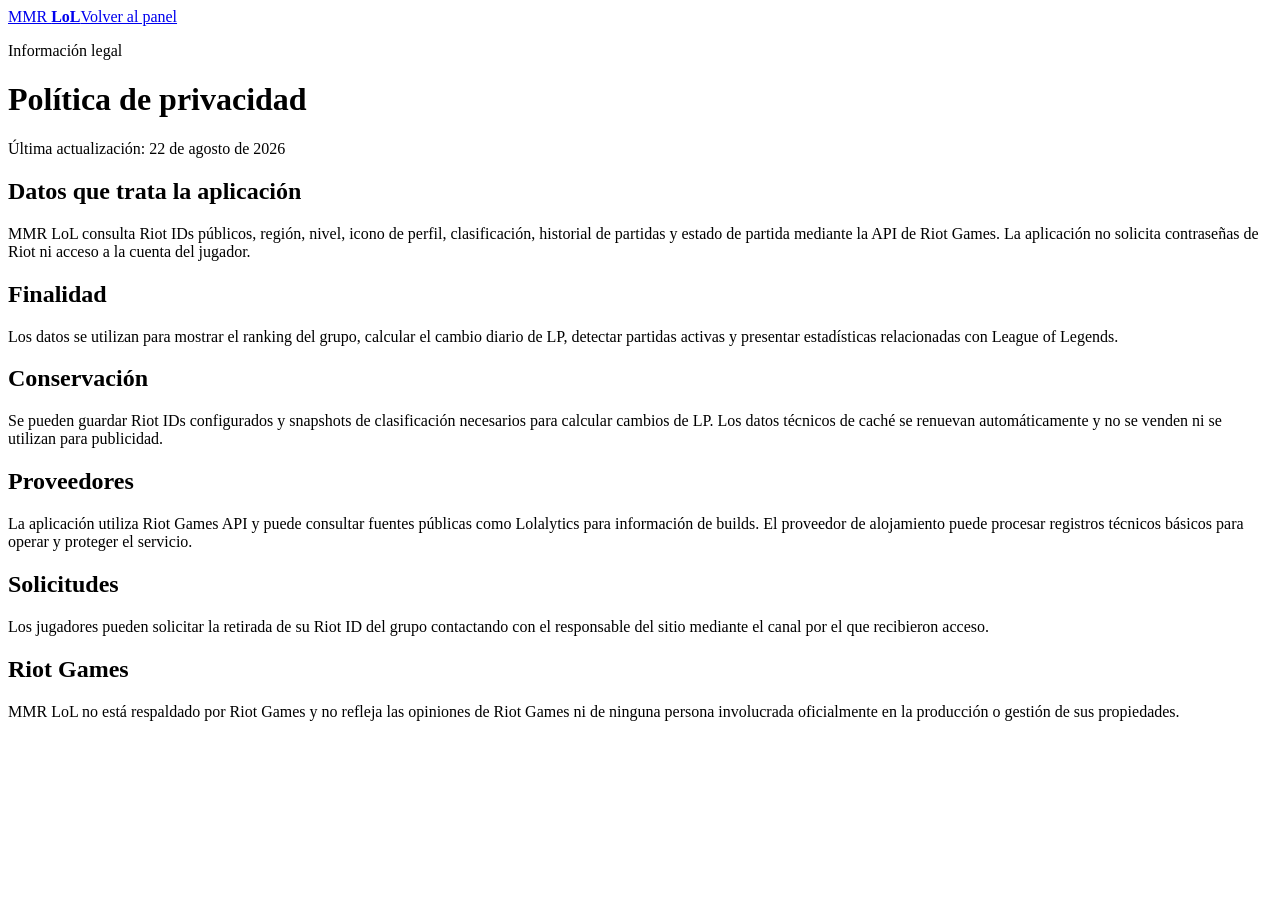
==== src/lolscout/web/static/privacy.html @ c583bbed "Restore centered home with responsive refinements" ====
<!doctype html>
<html lang="es">
  <head>
    <meta charset="utf-8">
    <meta name="viewport" content="width=device-width, initial-scale=1">
    <title>Privacidad · MMR LoL</title>
    <meta name="description" content="Política de privacidad de MMR LoL.">
    <link rel="icon" href="/assets/mmr-logo-app.png">
    <link rel="stylesheet" href="/static/styles.css?v=15">
  </head>
  <body class="legal-page">
    <header class="legal-header"><a class="brand" href="/"><img src="/assets/mmr-logo-app.png" alt=""><span>MMR <b>LoL</b></span></a><a href="/">Volver al panel</a></header>
    <main class="legal-content">
      <p class="eyebrow">Información legal</p>
      <h1>Política de privacidad</h1>
      <p class="legal-date">Última actualización: 22 de agosto de 2026</p>
      <h2>Datos que trata la aplicación</h2>
      <p>MMR LoL consulta Riot IDs públicos, región, nivel, icono de perfil, clasificación, historial de partidas y estado de partida mediante la API de Riot Games. La aplicación no solicita contraseñas de Riot ni acceso a la cuenta del jugador.</p>
      <h2>Finalidad</h2>
      <p>Los datos se utilizan para mostrar el ranking del grupo, calcular el cambio diario de LP, detectar partidas activas y presentar estadísticas relacionadas con League of Legends.</p>
      <h2>Conservación</h2>
      <p>Se pueden guardar Riot IDs configurados y snapshots de clasificación necesarios para calcular cambios de LP. Los datos técnicos de caché se renuevan automáticamente y no se venden ni se utilizan para publicidad.</p>
      <h2>Proveedores</h2>
      <p>La aplicación utiliza Riot Games API y puede consultar fuentes públicas como Lolalytics para información de builds. El proveedor de alojamiento puede procesar registros técnicos básicos para operar y proteger el servicio.</p>
      <h2>Solicitudes</h2>
      <p>Los jugadores pueden solicitar la retirada de su Riot ID del grupo contactando con el responsable del sitio mediante el canal por el que recibieron acceso.</p>
      <h2>Riot Games</h2>
      <p>MMR LoL no está respaldado por Riot Games y no refleja las opiniones de Riot Games ni de ninguna persona involucrada oficialmente en la producción o gestión de sus propiedades.</p>
    </main>
  </body>
</html>
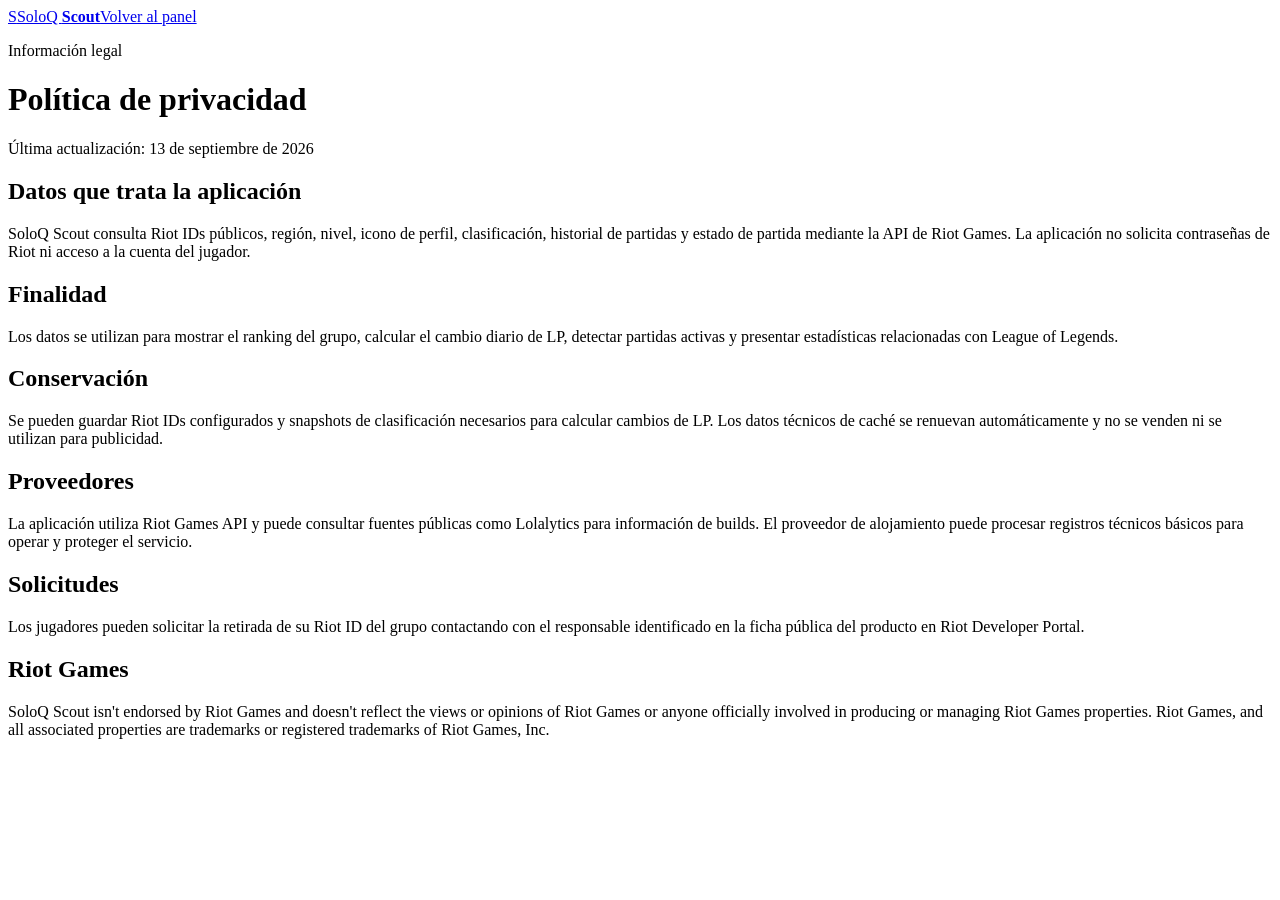
==== commit 4a141752: "Prepare public Riot production application" ====
--- a/src/lolscout/web/static/privacy.html
+++ b/src/lolscout/web/static/privacy.html
@@ -3,19 +3,18 @@
   <head>
     <meta charset="utf-8">
     <meta name="viewport" content="width=device-width, initial-scale=1">
-    <title>Privacidad · MMR LoL</title>
-    <meta name="description" content="Política de privacidad de MMR LoL.">
-    <link rel="icon" href="/assets/mmr-logo-app.png">
-    <link rel="stylesheet" href="/static/styles.css?v=15">
+    <title>Privacidad · SoloQ Scout</title>
+    <meta name="description" content="Política de privacidad de SoloQ Scout.">
+    <link rel="stylesheet" href="/static/styles.css?v=18">
   </head>
   <body class="legal-page">
-    <header class="legal-header"><a class="brand" href="/"><img src="/assets/mmr-logo-app.png" alt=""><span>MMR <b>LoL</b></span></a><a href="/">Volver al panel</a></header>
+    <header class="legal-header"><a class="brand" href="/"><span class="brand-mark" aria-hidden="true">S</span><span>SoloQ <b>Scout</b></span></a><a href="/">Volver al panel</a></header>
     <main class="legal-content">
       <p class="eyebrow">Información legal</p>
       <h1>Política de privacidad</h1>
-      <p class="legal-date">Última actualización: 22 de agosto de 2026</p>
+      <p class="legal-date">Última actualización: 13 de septiembre de 2026</p>
       <h2>Datos que trata la aplicación</h2>
-      <p>MMR LoL consulta Riot IDs públicos, región, nivel, icono de perfil, clasificación, historial de partidas y estado de partida mediante la API de Riot Games. La aplicación no solicita contraseñas de Riot ni acceso a la cuenta del jugador.</p>
+      <p>SoloQ Scout consulta Riot IDs públicos, región, nivel, icono de perfil, clasificación, historial de partidas y estado de partida mediante la API de Riot Games. La aplicación no solicita contraseñas de Riot ni acceso a la cuenta del jugador.</p>
       <h2>Finalidad</h2>
       <p>Los datos se utilizan para mostrar el ranking del grupo, calcular el cambio diario de LP, detectar partidas activas y presentar estadísticas relacionadas con League of Legends.</p>
       <h2>Conservación</h2>
@@ -23,9 +22,9 @@
       <h2>Proveedores</h2>
       <p>La aplicación utiliza Riot Games API y puede consultar fuentes públicas como Lolalytics para información de builds. El proveedor de alojamiento puede procesar registros técnicos básicos para operar y proteger el servicio.</p>
       <h2>Solicitudes</h2>
-      <p>Los jugadores pueden solicitar la retirada de su Riot ID del grupo contactando con el responsable del sitio mediante el canal por el que recibieron acceso.</p>
+      <p>Los jugadores pueden solicitar la retirada de su Riot ID del grupo contactando con el responsable identificado en la ficha pública del producto en Riot Developer Portal.</p>
       <h2>Riot Games</h2>
-      <p>MMR LoL no está respaldado por Riot Games y no refleja las opiniones de Riot Games ni de ninguna persona involucrada oficialmente en la producción o gestión de sus propiedades.</p>
+      <p>SoloQ Scout isn't endorsed by Riot Games and doesn't reflect the views or opinions of Riot Games or anyone officially involved in producing or managing Riot Games properties. Riot Games, and all associated properties are trademarks or registered trademarks of Riot Games, Inc.</p>
     </main>
   </body>
 </html>
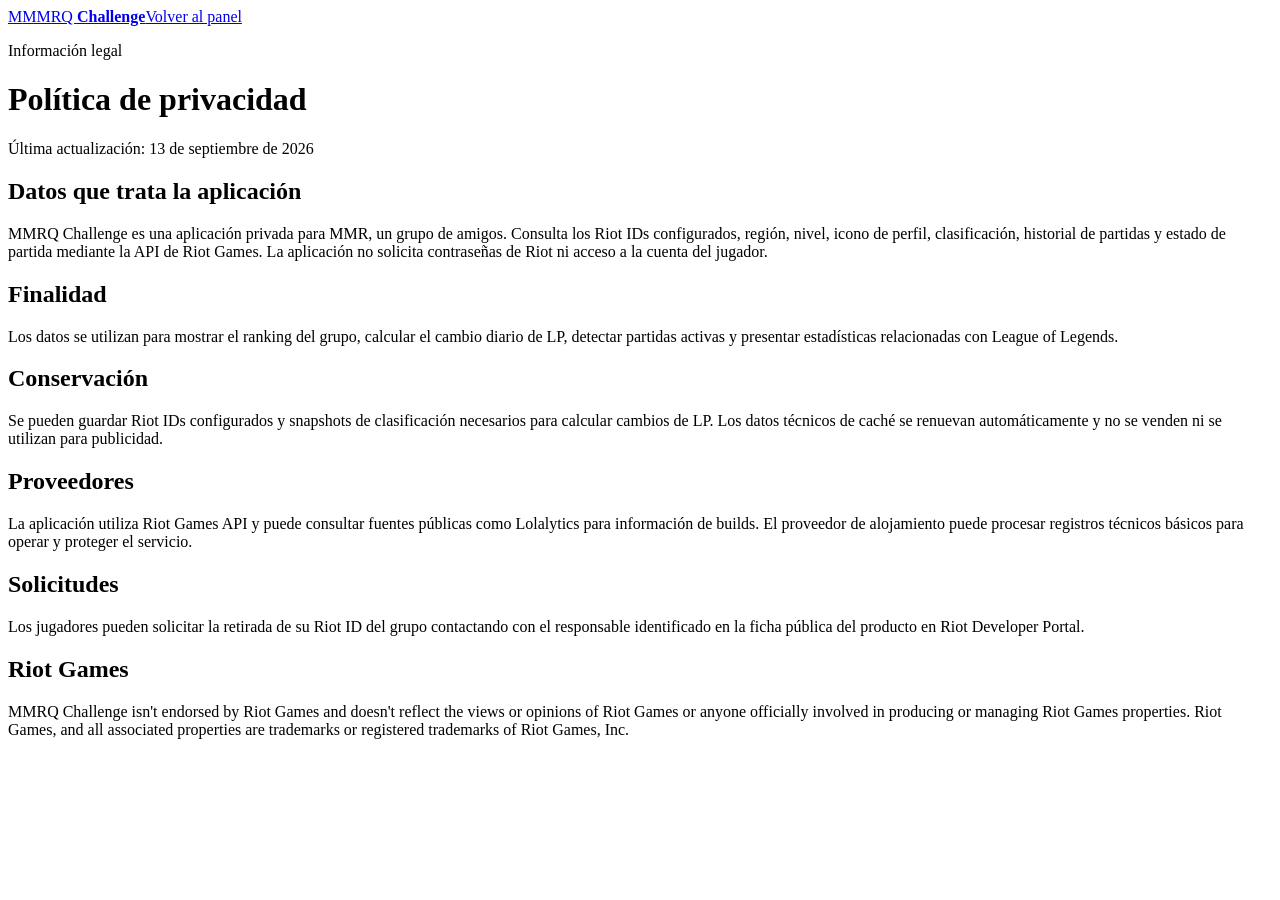
==== commit b56dc2dc: "Rename public app to MMRQ Challenge" ====
--- a/src/lolscout/web/static/privacy.html
+++ b/src/lolscout/web/static/privacy.html
@@ -3,18 +3,18 @@
   <head>
     <meta charset="utf-8">
     <meta name="viewport" content="width=device-width, initial-scale=1">
-    <title>Privacidad · SoloQ Scout</title>
-    <meta name="description" content="Política de privacidad de SoloQ Scout.">
-    <link rel="stylesheet" href="/static/styles.css?v=18">
+    <title>Privacidad · MMRQ Challenge</title>
+    <meta name="description" content="Política de privacidad de MMRQ Challenge.">
+    <link rel="stylesheet" href="/static/styles.css?v=19">
   </head>
   <body class="legal-page">
-    <header class="legal-header"><a class="brand" href="/"><span class="brand-mark" aria-hidden="true">S</span><span>SoloQ <b>Scout</b></span></a><a href="/">Volver al panel</a></header>
+    <header class="legal-header"><a class="brand" href="/"><span class="brand-mark" aria-hidden="true">M</span><span>MMRQ <b>Challenge</b></span></a><a href="/">Volver al panel</a></header>
     <main class="legal-content">
       <p class="eyebrow">Información legal</p>
       <h1>Política de privacidad</h1>
       <p class="legal-date">Última actualización: 13 de septiembre de 2026</p>
       <h2>Datos que trata la aplicación</h2>
-      <p>SoloQ Scout consulta Riot IDs públicos, región, nivel, icono de perfil, clasificación, historial de partidas y estado de partida mediante la API de Riot Games. La aplicación no solicita contraseñas de Riot ni acceso a la cuenta del jugador.</p>
+      <p>MMRQ Challenge es una aplicación privada para MMR, un grupo de amigos. Consulta los Riot IDs configurados, región, nivel, icono de perfil, clasificación, historial de partidas y estado de partida mediante la API de Riot Games. La aplicación no solicita contraseñas de Riot ni acceso a la cuenta del jugador.</p>
       <h2>Finalidad</h2>
       <p>Los datos se utilizan para mostrar el ranking del grupo, calcular el cambio diario de LP, detectar partidas activas y presentar estadísticas relacionadas con League of Legends.</p>
       <h2>Conservación</h2>
@@ -24,7 +24,7 @@
       <h2>Solicitudes</h2>
       <p>Los jugadores pueden solicitar la retirada de su Riot ID del grupo contactando con el responsable identificado en la ficha pública del producto en Riot Developer Portal.</p>
       <h2>Riot Games</h2>
-      <p>SoloQ Scout isn't endorsed by Riot Games and doesn't reflect the views or opinions of Riot Games or anyone officially involved in producing or managing Riot Games properties. Riot Games, and all associated properties are trademarks or registered trademarks of Riot Games, Inc.</p>
+      <p>MMRQ Challenge isn't endorsed by Riot Games and doesn't reflect the views or opinions of Riot Games or anyone officially involved in producing or managing Riot Games properties. Riot Games, and all associated properties are trademarks or registered trademarks of Riot Games, Inc.</p>
     </main>
   </body>
 </html>
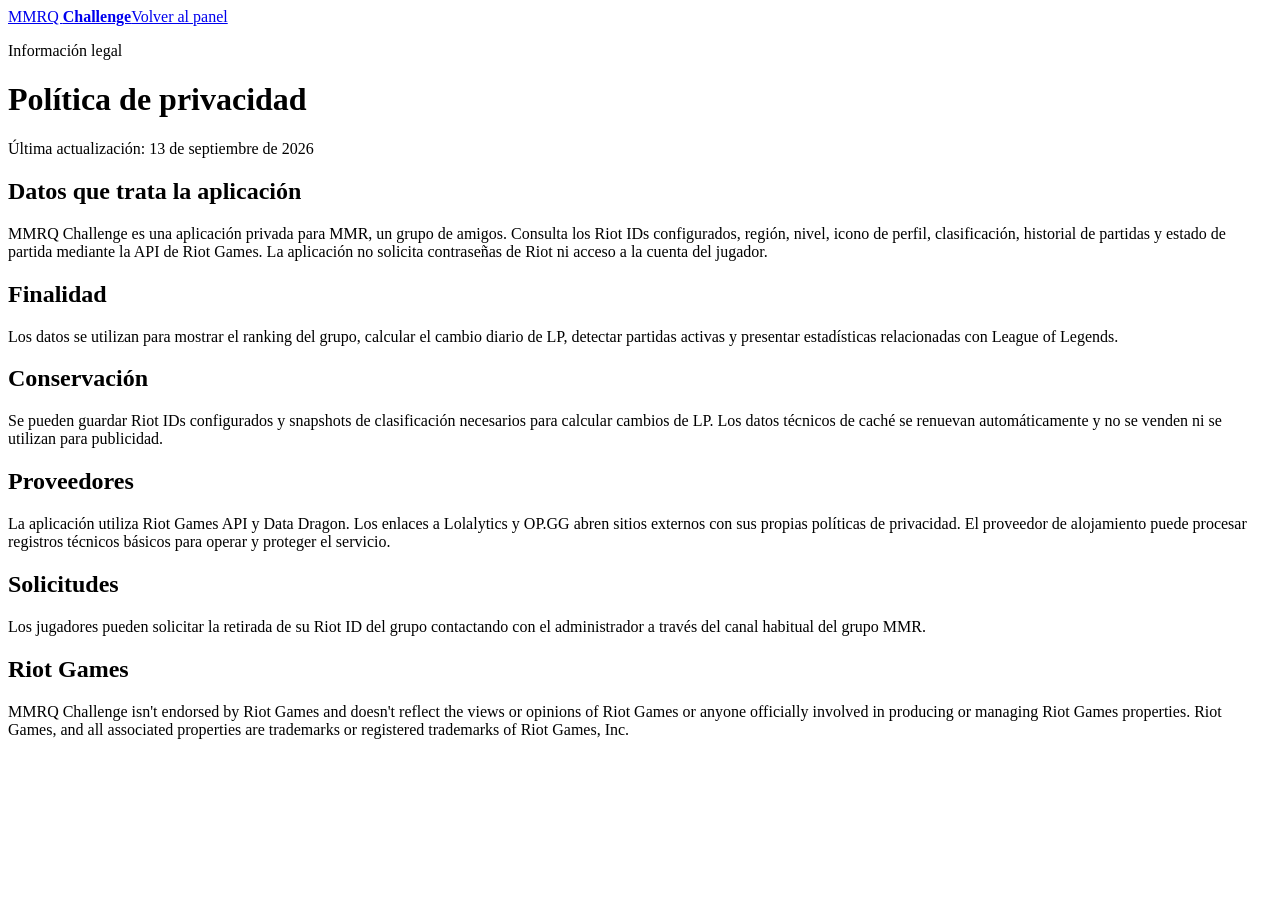
==== commit bd827798: "Restore MMR logo and restrict web integrations to Riot services" ====
--- a/src/lolscout/web/static/privacy.html
+++ b/src/lolscout/web/static/privacy.html
@@ -2,13 +2,14 @@
 <html lang="es">
   <head>
     <meta charset="utf-8">
+    <link rel="icon" href="/assets/mmr-logo-app.png">
     <meta name="viewport" content="width=device-width, initial-scale=1">
     <title>Privacidad · MMRQ Challenge</title>
     <meta name="description" content="Política de privacidad de MMRQ Challenge.">
-    <link rel="stylesheet" href="/static/styles.css?v=19">
+    <link rel="stylesheet" href="/static/styles.css?v=20">
   </head>
   <body class="legal-page">
-    <header class="legal-header"><a class="brand" href="/"><span class="brand-mark" aria-hidden="true">M</span><span>MMRQ <b>Challenge</b></span></a><a href="/">Volver al panel</a></header>
+    <header class="legal-header"><a class="brand" href="/"><img src="/assets/mmr-logo-app.png" alt=""><span>MMRQ <b>Challenge</b></span></a><a href="/">Volver al panel</a></header>
     <main class="legal-content">
       <p class="eyebrow">Información legal</p>
       <h1>Política de privacidad</h1>
@@ -20,9 +21,9 @@
       <h2>Conservación</h2>
       <p>Se pueden guardar Riot IDs configurados y snapshots de clasificación necesarios para calcular cambios de LP. Los datos técnicos de caché se renuevan automáticamente y no se venden ni se utilizan para publicidad.</p>
       <h2>Proveedores</h2>
-      <p>La aplicación utiliza Riot Games API y puede consultar fuentes públicas como Lolalytics para información de builds. El proveedor de alojamiento puede procesar registros técnicos básicos para operar y proteger el servicio.</p>
+      <p>La aplicación utiliza Riot Games API y Data Dragon. Los enlaces a Lolalytics y OP.GG abren sitios externos con sus propias políticas de privacidad. El proveedor de alojamiento puede procesar registros técnicos básicos para operar y proteger el servicio.</p>
       <h2>Solicitudes</h2>
-      <p>Los jugadores pueden solicitar la retirada de su Riot ID del grupo contactando con el responsable identificado en la ficha pública del producto en Riot Developer Portal.</p>
+      <p>Los jugadores pueden solicitar la retirada de su Riot ID del grupo contactando con el administrador a través del canal habitual del grupo MMR.</p>
       <h2>Riot Games</h2>
       <p>MMRQ Challenge isn't endorsed by Riot Games and doesn't reflect the views or opinions of Riot Games or anyone officially involved in producing or managing Riot Games properties. Riot Games, and all associated properties are trademarks or registered trademarks of Riot Games, Inc.</p>
     </main>
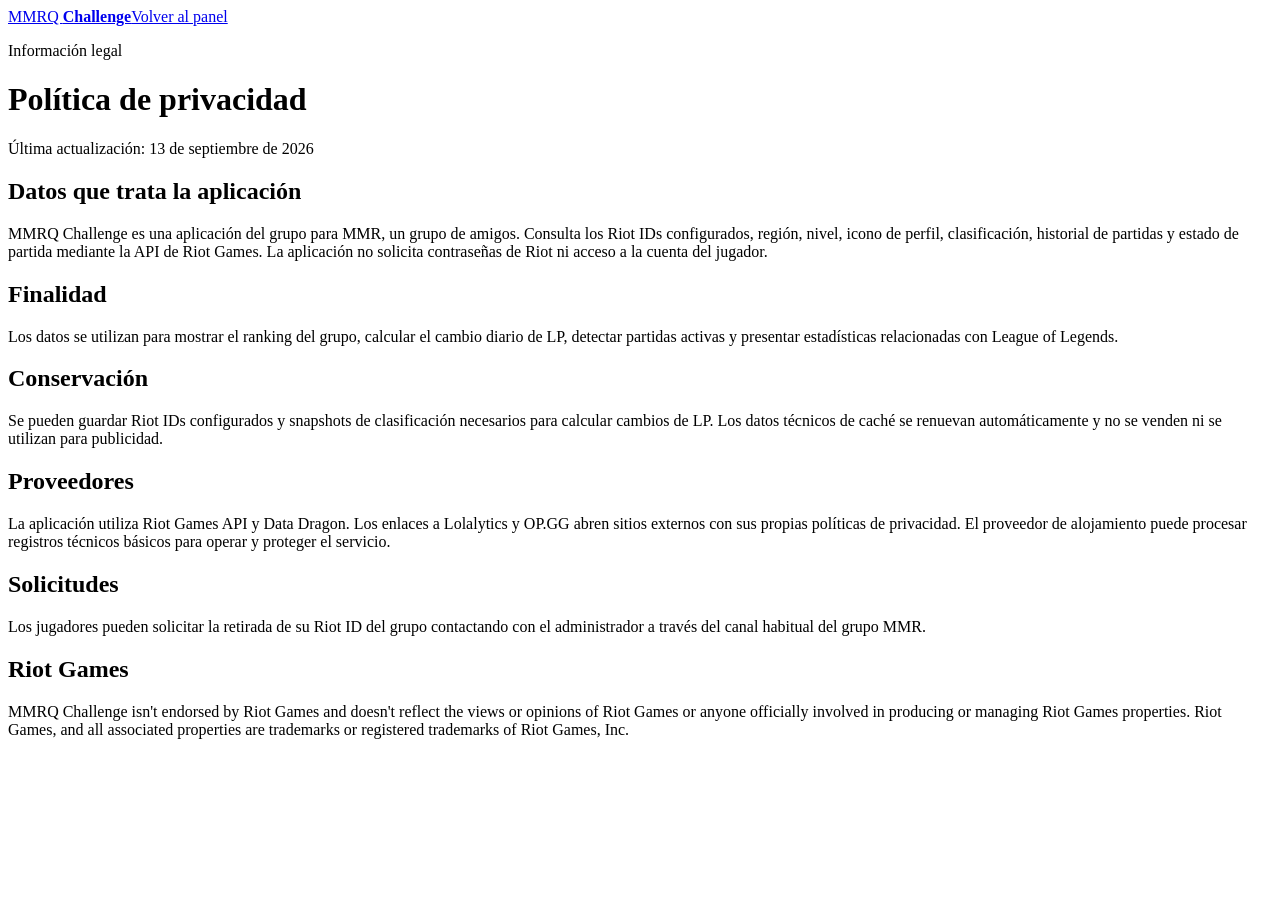
==== commit b96b77c3: "Allow anonymous read access and retain admin protection" ====
--- a/src/lolscout/web/static/privacy.html
+++ b/src/lolscout/web/static/privacy.html
@@ -6,7 +6,7 @@
     <meta name="viewport" content="width=device-width, initial-scale=1">
     <title>Privacidad · MMRQ Challenge</title>
     <meta name="description" content="Política de privacidad de MMRQ Challenge.">
-    <link rel="stylesheet" href="/static/styles.css?v=20">
+    <link rel="stylesheet" href="/static/styles.css?v=21">
   </head>
   <body class="legal-page">
     <header class="legal-header"><a class="brand" href="/"><img src="/assets/mmr-logo-app.png" alt=""><span>MMRQ <b>Challenge</b></span></a><a href="/">Volver al panel</a></header>
@@ -15,7 +15,7 @@
       <h1>Política de privacidad</h1>
       <p class="legal-date">Última actualización: 13 de septiembre de 2026</p>
       <h2>Datos que trata la aplicación</h2>
-      <p>MMRQ Challenge es una aplicación privada para MMR, un grupo de amigos. Consulta los Riot IDs configurados, región, nivel, icono de perfil, clasificación, historial de partidas y estado de partida mediante la API de Riot Games. La aplicación no solicita contraseñas de Riot ni acceso a la cuenta del jugador.</p>
+      <p>MMRQ Challenge es una aplicación del grupo para MMR, un grupo de amigos. Consulta los Riot IDs configurados, región, nivel, icono de perfil, clasificación, historial de partidas y estado de partida mediante la API de Riot Games. La aplicación no solicita contraseñas de Riot ni acceso a la cuenta del jugador.</p>
       <h2>Finalidad</h2>
       <p>Los datos se utilizan para mostrar el ranking del grupo, calcular el cambio diario de LP, detectar partidas activas y presentar estadísticas relacionadas con League of Legends.</p>
       <h2>Conservación</h2>
